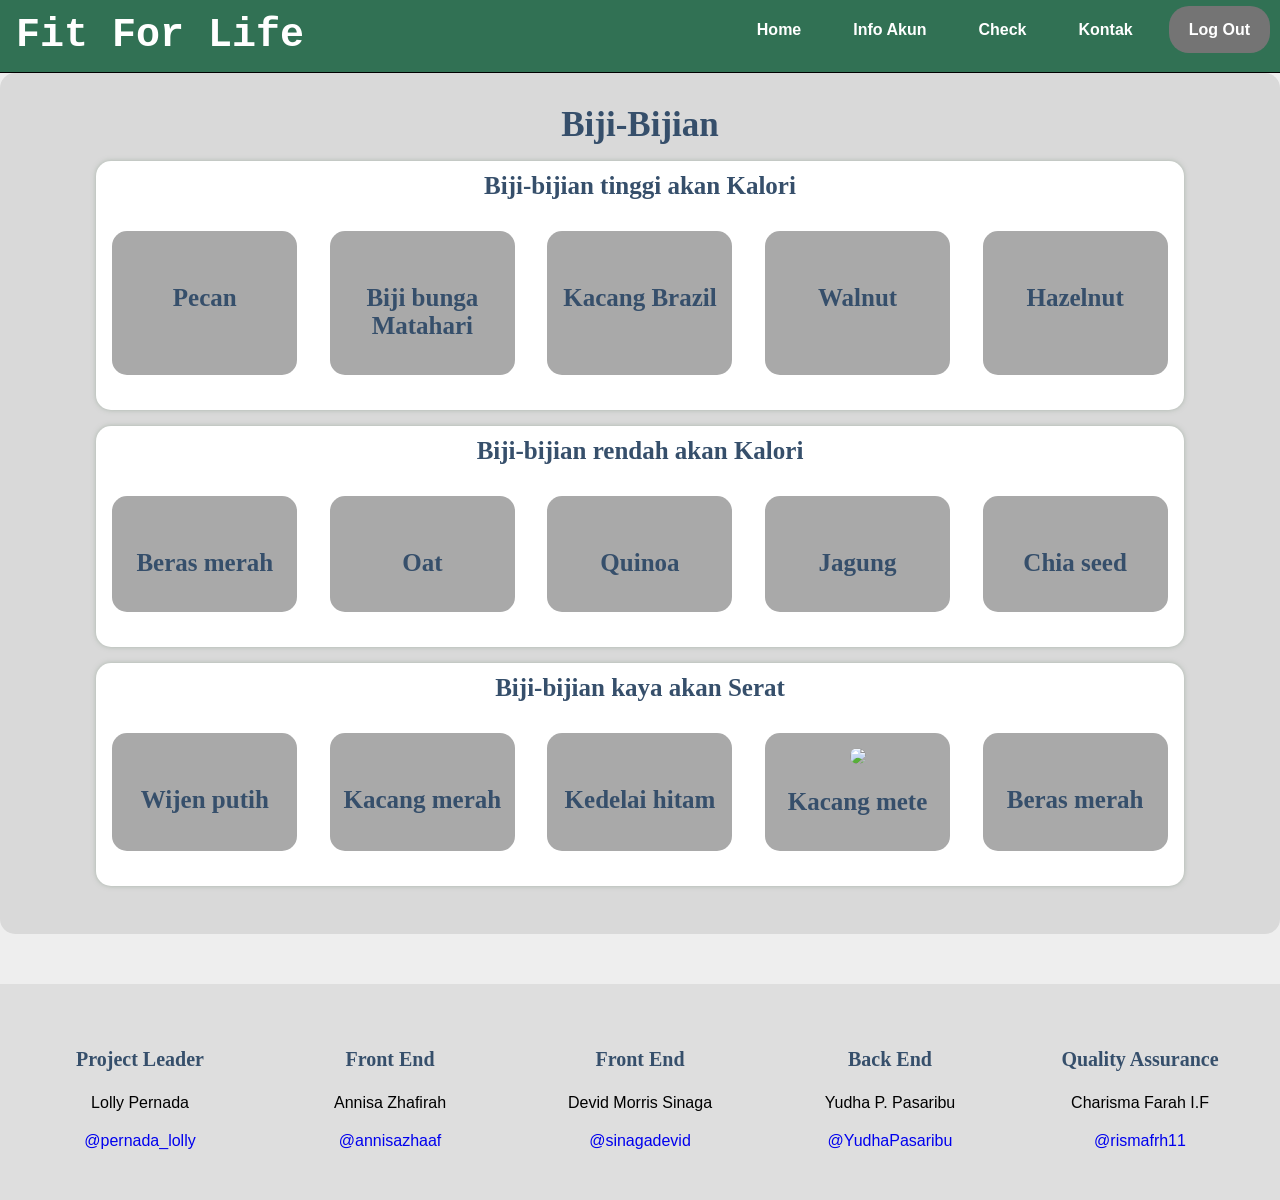
==== topic/daging.html @ 13d301f6 "first commit" ====
<!DOCTYPE html>
<html lang="en">

<head>
    <meta charset="UTF-8">
    <meta name="viewport" content="width=nav, initial-scale=1.0">
    <title>Document</title>
    <link rel="stylesheet" href="topic.css">
    <link rel="stylesheet" href="../style.css">
</head>

<body>
    <nav>
        <div class="wrapper">
            <div class="logo">
                <a href="">Fit For Life</a>
            </div>
            <div class="menu">
                <ul>
                    <li><a href="../main.html">Home</a></li>
                    <li><a href="../info/info.html">Info Akun</a></li>
                    <li><a href="../check/cek.html">Check</a></li>
                    <li><a href="#contact">Kontak</a></li>
                    <li><a href="login.html" class="tbl-pink">Log Out</a></li>
                </ul>
            </div>
        </div>
    </nav>

    <section id="topic">
        <div class="tengah">
            <h1 class="title">Biji-Bijian</h1>
            <div class="kp">
                <div class="topic-list">
                <h3>Biji-bijian tinggi akan Kalori </h3>
                    <div class="kartu-poin">
                        <img src="https://img.freepik.com/free-photo/fresh-almonds-ceramic-plates-top-view_114579-4932.jpg?w=900&t=st=1696602181~exp=1696602781~hmac=d1ecb264c81155218fdf4f1bb150e15b6322879f7aaee9d5043c5b502da73501" alt="">
                        <p>Pecan</p>
                    </div>
                    <div class="kartu-poin">
                        <img src="https://img.freepik.com/free-photo/sunflower-seed_1368-9171.jpg?w=900&t=st=1696602282~exp=1696602882~hmac=34894cccf40e98f0f53dc41d02173e2e2e1cf2d91f694046a8b6c4a9bbccc06d" alt="">
                        <p>Biji bunga Matahari</p>
                    </div>
                    <div class="kartu-poin">
                        <img src="https://img.freepik.com/free-photo/raw-cashews-nuts-bowl-dark-background_1150-45356.jpg?w=900&t=st=1696602375~exp=1696602975~hmac=6cf5c930315c9508118f211087cbcfb1a9281828bdab9463953802a1e4167233" alt="">
                        <p>Kacang Brazil</p>
                    </div>
                    <div class="kartu-poin">
                        <img src="https://img.freepik.com/free-photo/fresh-walnut_144627-16154.jpg?w=996&t=st=1696602456~exp=1696603056~hmac=f4abca632e49593af466f9697c567f2ca3f5aa29e126dc09b8be64a2e0574913" alt="">
                        <p>Walnut</p>
                    </div>
                    <div class="kartu-poin">
                        <img src="https://img.freepik.com/free-photo/top-view-cleaned-hazelnuts-bowl-white-wooden-table-horizontal_176474-2183.jpg?w=900&t=st=1696602548~exp=1696603148~hmac=90024e5f3fe39b91008eec3e70e88de9dfbe73b9fcfad1ff3bdc24193748d6e3" alt="">
                        <p>Hazelnut</p>
                    </div>
                </div>
            </div>

            <div class="kp">
                <div class="topic-list">
                <h3>Biji-bijian rendah akan Kalori</h3>
                    <div class="kartu-poin">
                        <img src="https://img.freepik.com/free-photo/close-up-rice-texture_23-2148129958.jpg?w=900&t=st=1696602643~exp=1696603243~hmac=84e308d2df56ec7670fc59eebb594fb356df9bbf953568779f76c489f2bdf50a" alt="">
                        <p>Beras merah</p>
                    </div>
                    <div class="kartu-poin">
                        <img src="https://img.freepik.com/free-photo/top-view-bowl-cereals_23-2148604094.jpg?w=900&t=st=1696602744~exp=1696603344~hmac=8e936271db8f410dc22449f1f314fe0c608b9462cb0aba3c8c2886b390657950" alt="">
                        <p>Oat</p>
                    </div>
                    <div class="kartu-poin">
                        <img src="https://img.freepik.com/free-photo/quinoa-real_1368-9186.jpg?w=900&t=st=1696602712~exp=1696603312~hmac=222f6447dc1bb873ead5fb0210ba604eed5afbc3029501ec793fe23a281c5a0a" alt="">
                        <p>Quinoa</p>
                    </div>
                    <div class="kartu-poin">
                        <img src="https://img.freepik.com/free-photo/seeds-sweet-corn-wooden-table_1150-9483.jpg?w=900&t=st=1696602884~exp=1696603484~hmac=b1fa5176eee04448e1fbd92360bc437d13295493daeda7a8356dd004777103ed" alt="">
                        <p>Jagung</p>
                    </div>
                    <div class="kartu-poin">
                        <img src="https://img.freepik.com/free-photo/pile-black-rice_1127-212.jpg?w=900&t=st=1696602832~exp=1696603432~hmac=ac4413015a4945944479fc159759a8835ccae80bb4da0b4674cf05c67943046a" alt="">
                        <p>Chia seed</p>
                    </div>
                </div>
            </div>

            <div class="kp">
                <div class="topic-list">
                <h3>Biji-bijian kaya akan Serat</h3>
                    <div class="kartu-poin">
                        <img src="https://img.freepik.com/free-photo/sesame-seeds-bowl-dark-background_1150-45325.jpg?w=900&t=st=1696602982~exp=1696603582~hmac=060debc901bc1fee8fa6f5266ae212a340902641fa99b2eb9c95755109a88170" alt="">
                        <p>Wijen putih</p>
                    </div>
                    <div class="kartu-poin">
                        <img src="https://img.freepik.com/premium-photo/large-peeled-peanuts-close-up-beans-shell-isolated-white_130265-982.jpg?w=900" alt="">
                        <p>Kacang merah</p>
                    </div>
                    <div class="kartu-poin">
                        <img src="https://img.freepik.com/free-photo/black-bean-small-wooden-plate-place-sack-fabric_1150-35414.jpg?w=900&t=st=1696603137~exp=1696603737~hmac=a8055d33fe28e40166eefe2a8cc5624627c715b549aaa1550956727c5311a50c" alt="">
                        <p>Kedelai hitam</p>
                    </div>
                    <div class="kartu-poin">
                        <img src="https://img.freepik.com/free-photo/raw-cashews-nuts-bowl-dark-background_1150-45356.jpg?w=900&t=st=1696603176~exp=1696603776~hmac=64b2d1bdf31e4fb6a588579e731f2639c38dddfed7976162361a9c837c09caa3 alt="">
                        <p>Kacang mete</p>
                    </div>
                    <div class="kartu-poin">
                        <img src="https://img.freepik.com/free-photo/close-up-rice-texture_23-2148129939.jpg?w=900&t=st=1696603285~exp=1696603885~hmac=a6388fa8102da57cbf65004b7d0ddc47f73f5d531e732ee396f9517d6aee8aee" alt="">
                        <p>Beras merah</p>
                    </div>

                    </div>
                </div>
            </div>           
    </section>


<div id="contact">
    <div class="wrapper">
        <div class="footer">
            <div class="footer-section">
                <h4>Project Leader</h4>
                <p>Lolly Pernada</p>
                <img src="https://img.freepik.com/free-vector/instagram-icon_1057-2227.jpg?size=626&ext=jpg&ga=GA1.2.1467188844.1695804060&semt=sph" alt="">
                <a href="https://www.instagram.com/pernada_lolly/">@pernada_lolly</a>
            </div>
            <div class="footer-section">
                <h4>Front End</h4>
                <p>Annisa Zhafirah</p>
                <img src="https://img.freepik.com/free-vector/instagram-icon_1057-2227.jpg?size=626&ext=jpg&ga=GA1.2.1467188844.1695804060&semt=sph" alt="">
                <a href="https://www.instagram.com/annisazhaaf/?igshid=MzRlODBiNWFlZA%3D%3D">@annisazhaaf</a>
            </div>
            <div class="footer-section">
                <h4>Front End</h4>
                <p>Devid Morris Sinaga</p>
                <img src="https://img.freepik.com/free-vector/instagram-icon_1057-2227.jpg?size=626&ext=jpg&ga=GA1.2.1467188844.1695804060&semt=sph" alt="">
                <a href="https://www.instagram.com/sinagadevid/">@sinagadevid</a>
            </div>
            <div class="footer-section">
                <h4>Back End</h4>
                <p>Yudha P. Pasaribu</p>
                <img src="https://img.freepik.com/free-vector/instagram-icon_1057-2227.jpg?size=626&ext=jpg&ga=GA1.2.1467188844.1695804060&semt=sph" alt="">
                <a href="https://www.instagram.com/pernada_lolly/">@YudhaPasaribu</a>
            </div>
            <div class="footer-section">
                <h4>Quality Assurance</h4>
                <p>Charisma Farah I.F</p>
                <img src="https://img.freepik.com/free-vector/instagram-icon_1057-2227.jpg?size=626&ext=jpg&ga=GA1.2.1467188844.1695804060&semt=sph" alt="">
                <a href="https://www.instagram.com/rismafrh11/?igshid=MzRlODBiNWFlZA%3D%3D">@rismafrh11</a>
            </div>
        </div>
    </div>
</div>
</body>

</html>
---- topic/topic.css ----
* {
    text-decoration: none;
    margin: 0px;
    padding: 0px;
    box-sizing: border-box;
}

body {
    font-family: 'Open Sans',sans-serif;
    background: #EEEEEE;
}

.wrapper {
    width: 1100px;
    margin: auto;
    position: relative;   
}

.logo a {
    font-size: clamp(24px, 3vw, 800px);
    font-weight: bold;
    float: left;
    font-family: courier;
    color: black;
}


.menu {
    float: right;
}

#topic {
    margin: auto;
    display: flex;
    margin-bottom: 50px;
    padding: 2rem 6rem;
    width: 100%;
    background: #D9D9D9;
    border-radius: 15px;
}

.kartu-poin {
    width: 17%;
    margin: 0 auto;
}

.kartu-poin {
    background: #A9A9A9;
    border-radius: 15px;
    padding: 15px 5px;
}

.kartu-poin img {
    width: 85%;
    border-radius: 15px;
}

.kartu-poin p {
    font-family:  'comic sans ms';
    font-weight: 800;
    font-size: 25px;
    text-align: center;
    color: #364f6b;
}

.kolom {
    margin-top: 50px;
    margin-bottom: 50px;
}


.kp {
    position: relative;
    width: 100%;
    background-color: #fff;
    border-radius: 15px;
    margin: 1rem 0;
    display: flex;
    justify-content: center;
    align-items: center;
    margin-top: 1rem;
    box-shadow: 0px 0px 5px rgba(153, 168, 155, 0.75);
}

.imt .kp {
    display: flex;
    flex-direction: column;
}
---- style.css ----
* {
    text-decoration: none;
    margin: 0px;
    padding: 0px;
}

body {
    margin: 0px;
    padding: 0px;
    font-family: 'Open Sans',sans-serif;
}

.wrapper {
    width: 100%;
    margin: auto;
    position: relative;
    z-index: 2;
}

.logo a {
    font-size: 40px;
    font-weight: bold;
    float: left;
    font-family: courier;
    color: white;
    padding: 1rem;
}

.menu {
    float: right;
}

nav {
    width: 100%;
    margin: auto;
    display: flex;
    line-height: 40px;
    position: sticky;
    position: -webkit-sticky;
    top: 0;
    background: #317154;
    z-index: 1;
    border-bottom: 1px solid black;
}

nav ul {
    list-style-type: none;
    margin: 0;
    padding: 0;
    overflow: hidden;
}

nav ul li {
    float: left;
    padding: 10px;
}

nav ul li a {
    color: white;
    font-weight: bold;
    text-align: center;
    padding: 0px 16px 0px 16px;
    text-decoration: none;
}

nav ul li a:hover {
    text-decoration: underline;
}

section {
    margin: auto;
    display: flex;
    margin-bottom: 50px;
    padding: 2rem;
    background: #d9d9d9;
    border-radius: 15px;
}

#home{
    display: flex;
    align-items: center;
}

#home img{
    height: 30vw;
    object-fit: cover;
    margin-right: 1rem;
}

#home-main{
    display: flex;
    align-items: center;
}

#home-main img{
    height: 30vw;
    object-fit: cover;
    margin-right: 1rem;
}

.kolom {
    margin-top: 1rem;
    margin-bottom: 50px;
    padding: 10px;
}

.kolom .deskripsi {
    font-size: 20px;
    font-weight: bold;
    font-family: 'comic sans-ms';
    color: #364f6b;
}

h2 {
    font-family: 'comic sans ms';
    font-weight: 400;
    font-size: 35px;
    margin-bottom: 15px;
    color: #364f6b;
    width: 100%;
    line-height: 40px;
}

h1 {
    font-family: 'comic sans ms';;
    font-size: 35px;
    margin-bottom: 5px;
    color: #364f6b;
    width: 100%;
    line-height: 40px;
    position: relative;
    z-index: 2;
}

    a.tbl-biru {
        background: #1F4172;
        border-radius: 20px;
        margin-top: 20px;
        padding: 15px 20px 15px 20px;
        color: #FFFFFF;
        cursor: pointer;
        font-weight: bold;
    }

    a.tbl-biru:hover {
        background: #747474;
        text-decoration: none;
        color: #FFFFFF;
    }

a.tbl-pink {
    background: #747474;
    border-radius: 20px;
    margin-top: 20px;
    padding: 15px 20px 15px 20px;
    color: #FFFFFF;
    cursor: pointer;
    font-weight: bold;
}

a.tbl-pink:hover {
    background: #1F4172;
    text-decoration: none;
    color: #FFFFFF;
}

p {
    margin: 10px 0px 10px 0px;
    padding: 10px 0px 10px 0px;
}

.tengah {
    position: relative;
    text-align: center;
    width: 100%;
}

.topic-list {
    width: 100%;
    position: relative;
    display: flex;
    flex-wrap: wrap;   
    padding-bottom: 35px; 
}

.kartu-topic {
    width: 15%;
    margin: 0 auto;
}

.kartu-topic {
    background: #A9A9A9;
    border-radius: 15px;
    padding: 10px 5px;
}

.kartu-topic img {
    width: 80%;
    border-radius: 15px;
}

.kartu-topic p {
    font-family:  'comic sans ms';
    font-weight: 800;
    font-size: 15px;
    text-align: center;
    color: #364f6b;
}


#contact {
    background: #dedede;
    padding: 50px 15px;
}

#contact img {
    display: block;
    margin: 0 auto;
    padding: 5px 0px;
    width: 45px;
    border-radius: 15px;
}

#contact p {
    padding: 0px;
    
}

.footer {
    width: 100%;
    position: relative;
    display: flex;
    flex-wrap: wrap;
    margin: auto;
}

.footer-section {
    display: flex;
    flex-direction: column;
    justify-items: center;
    text-align: center;
    width: 15%;
    margin: 0 auto;
}

h3 {
    font-family: 'comic sans ms';
    font-weight: 800;
    font-size: 25px;
    margin-bottom: 20px;
    color: #364f6b;
    width: 100%;
    line-height: 50px;
}

h4 {
    font-family: 'comic sans ms';
    font-weight: 700;
    font-size: 20px;
    margin: 10px 0;
    color: #364f6b;
    width: 100%;
    line-height: 30px;
}


@media screen and (max-width: 992.98px) {
    .wrapper{
        width: 90%;
    }

    .logo a {
        display: block;
        width: 100%;
        text-align: center;
    }

    nav .menu {
        width: 100%;
        margin: 0;
    }
    
    nav .menu ul {
        text-align: center;
        margin: auto;
        line-height: 60px;
    }

    nav .menu ul li {
        display: inline-block;
        float: none;
    }

    section {
        display: block;
    }

    section img {
        display: block;
        width: 100%;
        height: auto;
    }

    .kartu-topic {
        width: 50%;
    }
       
    
}
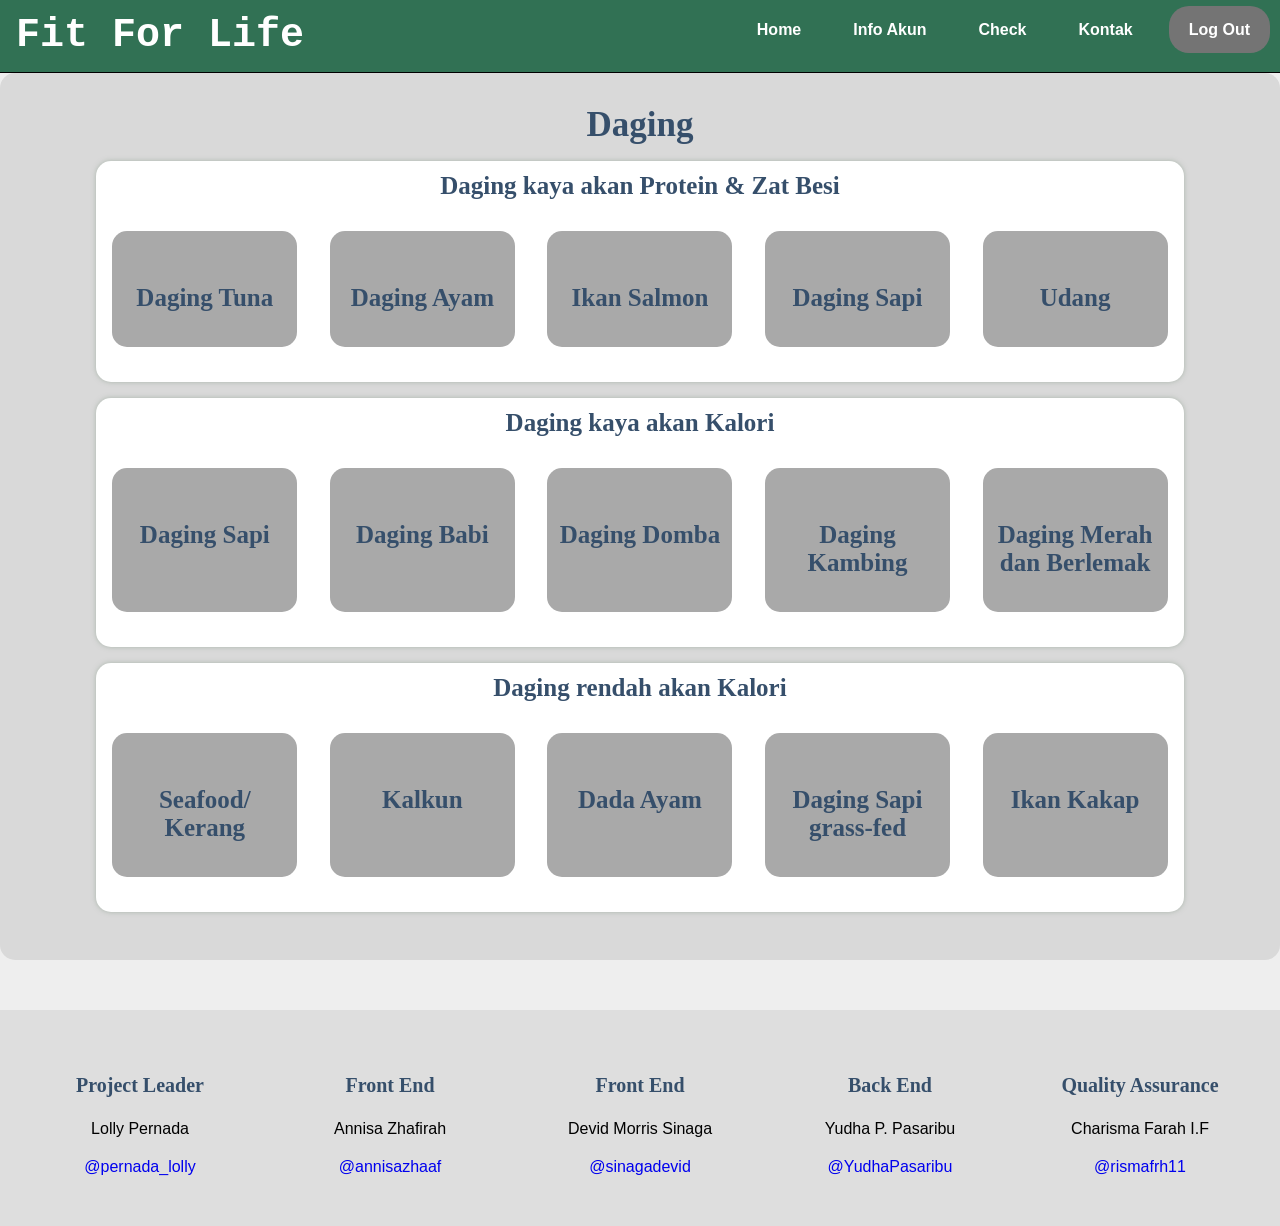
==== commit e3f5c51e: "Update daging.html" ====
--- a/topic/daging.html
+++ b/topic/daging.html
@@ -27,83 +27,83 @@
         </div>
     </nav>
 
-    <section id="topic">
+     <section id="topic">
         <div class="tengah">
-            <h1 class="title">Biji-Bijian</h1>
+            <h1 class="title">Daging</h1>
             <div class="kp">
                 <div class="topic-list">
-                <h3>Biji-bijian tinggi akan Kalori </h3>
+                <h3>Daging kaya akan Protein & Zat Besi</h3>
                     <div class="kartu-poin">
-                        <img src="https://img.freepik.com/free-photo/fresh-almonds-ceramic-plates-top-view_114579-4932.jpg?w=900&t=st=1696602181~exp=1696602781~hmac=d1ecb264c81155218fdf4f1bb150e15b6322879f7aaee9d5043c5b502da73501" alt="">
-                        <p>Pecan</p>
+                        <img src="https://img.freepik.com/free-photo/healthy-cuisine-food-fresh-salmon_1203-5473.jpg?w=900&t=st=1696603503~exp=1696604103~hmac=985b741f7018e24c1d1761ddb06fb852eb9cf07380b524796e9c150aeae37e4d" alt="">
+                        <p>Daging Tuna</p>
                     </div>
                     <div class="kartu-poin">
-                        <img src="https://img.freepik.com/free-photo/sunflower-seed_1368-9171.jpg?w=900&t=st=1696602282~exp=1696602882~hmac=34894cccf40e98f0f53dc41d02173e2e2e1cf2d91f694046a8b6c4a9bbccc06d" alt="">
-                        <p>Biji bunga Matahari</p>
+                        <img src="https://img.freepik.com/free-photo/raw-board-breast-cutting-fresh_1203-5517.jpg?w=900&t=st=1696603577~exp=1696604177~hmac=e8532507976328414e4336f431e48d3ec3e4ba34e0f9c8fe5228885251361681" alt="">
+                        <p>Daging Ayam</p>
                     </div>
                     <div class="kartu-poin">
-                        <img src="https://img.freepik.com/free-photo/raw-cashews-nuts-bowl-dark-background_1150-45356.jpg?w=900&t=st=1696602375~exp=1696602975~hmac=6cf5c930315c9508118f211087cbcfb1a9281828bdab9463953802a1e4167233" alt="">
-                        <p>Kacang Brazil</p>
+                        <img src="https://img.freepik.com/free-photo/slice-raw-salmon_144627-11089.jpg?w=900&t=st=1696603632~exp=1696604232~hmac=c04599f78aa218182ff31e8ef85b852dd183600ae4c606312439b5af14963ad0" alt="">
+                        <p>Ikan Salmon</p>
                     </div>
                     <div class="kartu-poin">
-                        <img src="https://img.freepik.com/free-photo/fresh-walnut_144627-16154.jpg?w=996&t=st=1696602456~exp=1696603056~hmac=f4abca632e49593af466f9697c567f2ca3f5aa29e126dc09b8be64a2e0574913" alt="">
-                        <p>Walnut</p>
+                        <img src="https://img.freepik.com/free-photo/front-view-fresh-raw-red-meat-wooden-cutting-board-nude-color-towel-lemon-garlic-mixed-color-background_179666-47409.jpg?w=900&t=st=1696604198~exp=1696604798~hmac=f8080eea887f1e26d2b3e10ef07718747094ba81dd80663ba375cc8ad1c86e17" alt="">
+                        <p>Daging Sapi</p>
                     </div>
                     <div class="kartu-poin">
-                        <img src="https://img.freepik.com/free-photo/top-view-cleaned-hazelnuts-bowl-white-wooden-table-horizontal_176474-2183.jpg?w=900&t=st=1696602548~exp=1696603148~hmac=90024e5f3fe39b91008eec3e70e88de9dfbe73b9fcfad1ff3bdc24193748d6e3" alt="">
-                        <p>Hazelnut</p>
+                        <img src="https://img.freepik.com/free-photo/whole-cooked-tiger-prawn_1339-2159.jpg?w=900&t=st=1696604439~exp=1696605039~hmac=dd178bfb7a564d76d7fe09b78edb2b5c8e7c5769cbb08d07dc9107e92057bf07" alt="">
+                        <p>Udang</p>
                     </div>
                 </div>
             </div>
 
             <div class="kp">
                 <div class="topic-list">
-                <h3>Biji-bijian rendah akan Kalori</h3>
+                <h3>Daging kaya akan Kalori</h3>
                     <div class="kartu-poin">
-                        <img src="https://img.freepik.com/free-photo/close-up-rice-texture_23-2148129958.jpg?w=900&t=st=1696602643~exp=1696603243~hmac=84e308d2df56ec7670fc59eebb594fb356df9bbf953568779f76c489f2bdf50a" alt="">
-                        <p>Beras merah</p>
+                        <img src="https://img.freepik.com/free-photo/front-view-fresh-raw-red-meat-wooden-cutting-board-nude-color-towel-lemon-garlic-mixed-color-background_179666-47409.jpg?w=900&t=st=1696604198~exp=1696604798~hmac=f8080eea887f1e26d2b3e10ef07718747094ba81dd80663ba375cc8ad1c86e17" alt="">
+                        <p>Daging Sapi</p>
                     </div>
                     <div class="kartu-poin">
-                        <img src="https://img.freepik.com/free-photo/top-view-bowl-cereals_23-2148604094.jpg?w=900&t=st=1696602744~exp=1696603344~hmac=8e936271db8f410dc22449f1f314fe0c608b9462cb0aba3c8c2886b390657950" alt="">
-                        <p>Oat</p>
+                        <img src="https://img.freepik.com/free-photo/raw-pork-chop-steak-dark-surface_1150-44384.jpg?w=900&t=st=1696604563~exp=1696605163~hmac=87b66a86b679d8bbcd60ee2b31ca2fb17374b5467bb822fc93e3791003afccdf" alt="">
+                        <p>Daging Babi</p>
                     </div>
                     <div class="kartu-poin">
-                        <img src="https://img.freepik.com/free-photo/quinoa-real_1368-9186.jpg?w=900&t=st=1696602712~exp=1696603312~hmac=222f6447dc1bb873ead5fb0210ba604eed5afbc3029501ec793fe23a281c5a0a" alt="">
-                        <p>Quinoa</p>
+                        <img src="https://img.freepik.com/free-photo/top-view-fresh-meat-slices-raw-meat-round-wooden-desk-dark-food-freshness-animal-cow-meal-food-kitchen_140725-145178.jpg?w=900&t=st=1696604602~exp=1696605202~hmac=2c25f26984c5a01ca483df5142dbb6f26725d6ebedb8124dc6f68f131126fc9d" alt="">
+                        <p>Daging Domba</p>
                     </div>
                     <div class="kartu-poin">
-                        <img src="https://img.freepik.com/free-photo/seeds-sweet-corn-wooden-table_1150-9483.jpg?w=900&t=st=1696602884~exp=1696603484~hmac=b1fa5176eee04448e1fbd92360bc437d13295493daeda7a8356dd004777103ed" alt="">
-                        <p>Jagung</p>
+                        <img src="https://img.freepik.com/free-photo/raw-lamb-leg-wooden-board-prepared-cooking-salt-tomato-greens-top-view_141793-12469.jpg?w=900&t=st=1696604918~exp=1696605518~hmac=2a6b276e42f6f77b0b99a4cda4bb5c57b202aee6fac9c28b30259cc51db9359a" alt="">
+                        <p>Daging Kambing</p>
                     </div>
                     <div class="kartu-poin">
-                        <img src="https://img.freepik.com/free-photo/pile-black-rice_1127-212.jpg?w=900&t=st=1696602832~exp=1696603432~hmac=ac4413015a4945944479fc159759a8835ccae80bb4da0b4674cf05c67943046a" alt="">
-                        <p>Chia seed</p>
+                        <img src="https://img.freepik.com/free-photo/closeup-three-cosher-meat-steaks-with-bone-dinner_346278-545.jpg?w=900&t=st=1696604804~exp=1696605404~hmac=7346421046e2cfa0aff27d5b4d02f35cfead64aea15122ab6323b57a5bcaa4d7" alt="">
+                        <p>Daging Merah dan Berlemak </p>
                     </div>
                 </div>
             </div>
 
             <div class="kp">
                 <div class="topic-list">
-                <h3>Biji-bijian kaya akan Serat</h3>
+                <h3>Daging rendah akan Kalori</h3>
                     <div class="kartu-poin">
-                        <img src="https://img.freepik.com/free-photo/sesame-seeds-bowl-dark-background_1150-45325.jpg?w=900&t=st=1696602982~exp=1696603582~hmac=060debc901bc1fee8fa6f5266ae212a340902641fa99b2eb9c95755109a88170" alt="">
-                        <p>Wijen putih</p>
+                        <img src="https://img.freepik.com/free-photo/close-up-tasty-mussels-with-lemon_23-2148375646.jpg?w=900&t=st=1696605167~exp=1696605767~hmac=97e9a93c395fd5d8f364834364e3f66dd7354b4d9b5598d461d1da606cf1e9c1" alt="">
+                        <p>Seafood/ Kerang</p>
                     </div>
                     <div class="kartu-poin">
-                        <img src="https://img.freepik.com/premium-photo/large-peeled-peanuts-close-up-beans-shell-isolated-white_130265-982.jpg?w=900" alt="">
-                        <p>Kacang merah</p>
+                        <img src="https://img.freepik.com/free-photo/raw-whole-chicken-with-lettuce-peppers-spices-tomatoes-wooden-plate_114579-33746.jpg?w=900&t=st=1696605115~exp=1696605715~hmac=4f6ae866427af33ed3d62b27350c973897cc15784e6496bfec614130e98379b8" alt="">
+                        <p>Kalkun</p>
                     </div>
                     <div class="kartu-poin">
-                        <img src="https://img.freepik.com/free-photo/black-bean-small-wooden-plate-place-sack-fabric_1150-35414.jpg?w=900&t=st=1696603137~exp=1696603737~hmac=a8055d33fe28e40166eefe2a8cc5624627c715b549aaa1550956727c5311a50c" alt="">
-                        <p>Kedelai hitam</p>
+                        <img src="https://img.freepik.com/free-photo/pepper-closeup-fresh-raw-food_1203-5518.jpg?w=900&t=st=1696605064~exp=1696605664~hmac=42ef2c75a5b1124eae6dae37e6985737c7e1a160f3d1102e4c1b82aae5472bb6" alt="">
+                        <p>Dada Ayam</p>
                     </div>
                     <div class="kartu-poin">
-                        <img src="https://img.freepik.com/free-photo/raw-cashews-nuts-bowl-dark-background_1150-45356.jpg?w=900&t=st=1696603176~exp=1696603776~hmac=64b2d1bdf31e4fb6a588579e731f2639c38dddfed7976162361a9c837c09caa3 alt="">
-                        <p>Kacang mete</p>
+                        <img src="https://img.freepik.com/free-photo/side-view-raw-marbled-steak-meat-with-rosemary-stand_141793-12502.jpg?w=900&t=st=1696604257~exp=1696604857~hmac=86186ca0afa69c3aabea8e7046de0a6e834859441de0011e3c7eb7a20f22dfb9" alt="">
+                        <p>Daging Sapi grass-fed</p>
                     </div>
                     <div class="kartu-poin">
-                        <img src="https://img.freepik.com/free-photo/close-up-rice-texture_23-2148129939.jpg?w=900&t=st=1696603285~exp=1696603885~hmac=a6388fa8102da57cbf65004b7d0ddc47f73f5d531e732ee396f9517d6aee8aee" alt="">
-                        <p>Beras merah</p>
+                        <img src="https://img.freepik.com/free-photo/nutrition-healthy-fin-animal-uncooked_1203-6014.jpg?w=900&t=st=1696604977~exp=1696605577~hmac=debe900f85ca1d67b5c9f6fdb0f9a9a1e92cbcb3e484b969895c24a0528b522e" alt="">
+                        <p>Ikan Kakap</p>
                     </div>
 
                     </div>
@@ -150,4 +150,4 @@
 </div>
 </body>
 
-</html>+</html>
